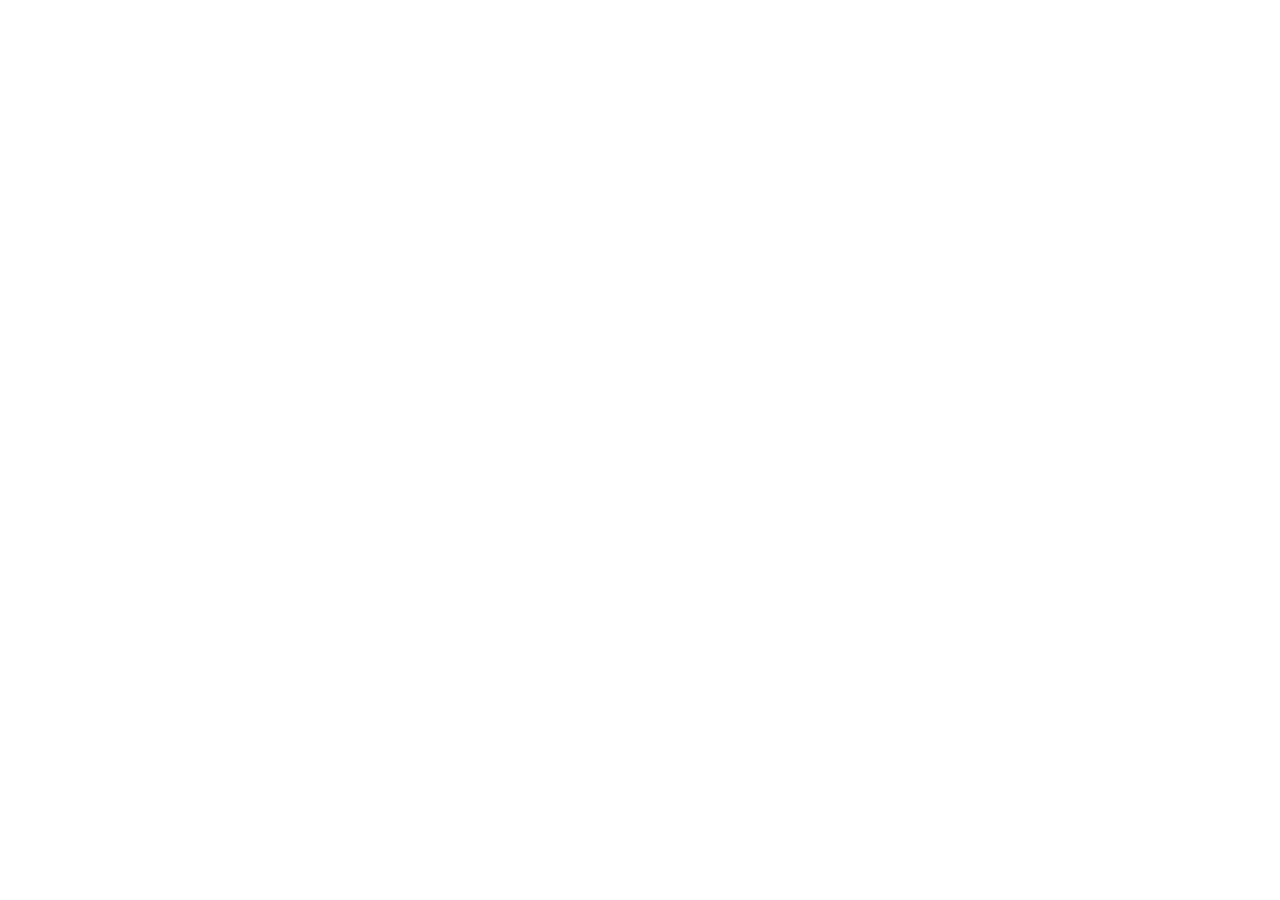
==== src/poster/index.html @ 7c21a337 "Add W7 code examples and midterm project files; update links in index.html" ====
<!doctype html>
<html lang="ko">
  <head>
    <meta charset="UTF-8" />
    <meta name="viewport" content="width=device-width, initial-scale=1.0" />
    <title>Document</title>
  </head>
  <body></body>
</html>
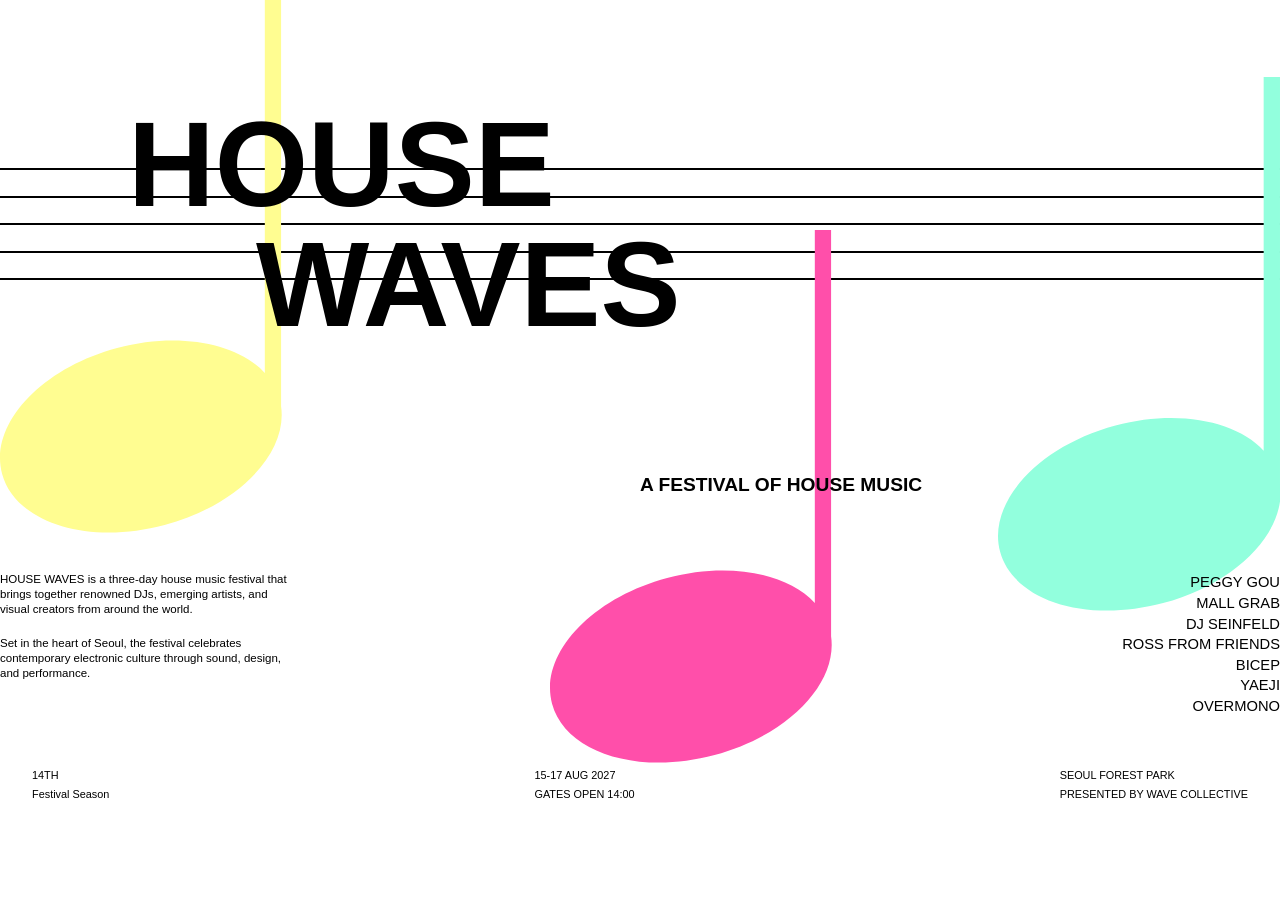
==== commit f6fd1d41: "Add festival poster layout and styles; update index.html title" ====
--- a/src/poster/index.html
+++ b/src/poster/index.html
@@ -3,7 +3,113 @@
   <head>
     <meta charset="UTF-8" />
     <meta name="viewport" content="width=device-width, initial-scale=1.0" />
-    <title>Document</title>
+    <link rel="stylesheet" href="./style.css" />
+    <title>HOUSE-WAVES</title>
   </head>
-  <body></body>
+
+  <body>
+    <main class="poster-container">
+      <!-- 모바일 메뉴 버튼 -->
+      <button
+        class="hamburger-btn"
+        aria-label="페스티벌 정보 열기"
+        aria-controls="festival-info"
+        aria-expanded="false"
+      >
+        <span class="mint-btn"></span>
+        <span class="yellow-btn"></span>
+        <span class="mint-btn"></span>
+      </button>
+
+      <!-- 1. 상단 그래픽 -->
+      <header class="graphic-section">
+        <!-- 오선과 타이틀을 하나로 묶는 그룹 -->
+        <div class="title-group">
+          <!-- 검은색 오선 그래픽 -->
+          <div class="music-lines" aria-hidden="true">
+            <span></span>
+            <span></span>
+            <span></span>
+            <span></span>
+            <span></span>
+          </div>
+
+          <!-- 메인 타이틀 -->
+          <div class="title-text">
+            <h1 class="title-house">HOUSE</h1>
+            <h2 class="title-waves">WAVES</h2>
+          </div>
+        </div>
+
+        <!-- 배경 음표 그래픽 -->
+        <img class="yellow-note" src="./yellow-note.svg" alt="" />
+        <img class="pink-note" src="./pink-note.svg" alt="" />
+        <img class="mint-note" src="./mint-note.svg" alt="" />
+      </header>
+
+      <!-- 2. 하단 본문 -->
+      <section class="content" id="festival-info">
+        <!-- 서브 타이틀 -->
+        <h2 class="subtitle">A FESTIVAL OF HOUSE MUSIC</h2>
+
+        <!-- 상세 설명과 출연진 -->
+        <div class="content-box">
+          <!-- 페스티벌 설명 -->
+          <div class="festival-desc">
+            <p>
+              HOUSE WAVES is a three-day house music festival that brings
+              together renowned DJs, emerging artists, and visual creators from
+              around the world.
+            </p>
+
+            <p>
+              Set in the heart of Seoul, the festival celebrates contemporary
+              electronic culture through sound, design, and performance.
+            </p>
+          </div>
+
+          <!-- 출연 아티스트 -->
+          <ul class="artists-list">
+            <li>PEGGY GOU</li>
+            <li>MALL GRAB</li>
+            <li>DJ SEINFELD</li>
+            <li>ROSS FROM FRIENDS</li>
+            <li>BICEP</li>
+            <li>YAEJI</li>
+            <li>OVERMONO</li>
+          </ul>
+        </div>
+      </section>
+
+      <!-- 3. 하단 메타 정보 -->
+      <footer class="meta-footer">
+        <div class="meta-item">
+          <span>14TH</span>
+          <span>Festival Season</span>
+        </div>
+
+        <div class="meta-item">
+          <span>15-17 AUG 2027</span>
+          <span>GATES OPEN 14:00</span>
+        </div>
+
+        <div class="meta-item">
+          <span>SEOUL FOREST PARK</span>
+          <span>PRESENTED BY WAVE COLLECTIVE</span>
+        </div>
+      </footer>
+    </main>
+
+    <!-- 모바일 메뉴에서 열리는 정보 창 -->
+    <script>
+      const menuButton = document.querySelector(".hamburger-btn");
+      const festivalInfo = document.querySelector("#festival-info");
+
+      menuButton.addEventListener("click", function () {
+        const isOpen = festivalInfo.classList.toggle("is-open");
+
+        menuButton.setAttribute("aria-expanded", isOpen);
+      });
+    </script>
+  </body>
 </html>
--- a/src/poster/style.css
+++ b/src/poster/style.css
@@ -0,0 +1,592 @@
+/* ========================================
+   1. 기본 설정
+======================================== */
+
+/* 모든 요소의 크기에 padding과 border를 포함 */
+* {
+  box-sizing: border-box;
+}
+
+/* rem 단위의 기준 글자 크기 */
+html {
+  font-size: 1rem;
+}
+
+/* 브라우저 기본 여백 제거 및 기본 글꼴 설정 */
+body {
+  margin: 0;
+  font-family: Arial;
+  color: #000;
+}
+
+/* ========================================
+   2. 포스터 전체 영역
+======================================== */
+
+.poster-container {
+  width: 100%; /* 화면 너비 전체 사용 */
+  height: 100vh; /* 화면 높이만큼 포스터 영역 설정 */
+  position: relative; /* 내부 요소의 위치를 고정 */
+  overflow: hidden; /* 포스터 영역 밖으로 나간 요소 숨김 */
+  background-color: #fff;
+
+  /* 전체 포스터의 12열 Grid 구성 */
+  display: grid;
+  grid-template-columns: repeat(
+    12,
+    minmax(0, 1fr)
+  ); /* 가로줄을 똑같은 크기의 12개 칸으로 쪼갬 ( 똑같은 규칙을 12번 반복) */
+  grid-template-rows: minmax(
+    0,
+    1fr
+  ); /* 세로 방향으로는 행을 1개만 만들되(1fr), 내용물 크기에 따라 유연하게 늘어나거나 줄어들 수 있도록 최소 크기를 0, 기본 비율을 1fr로 잡아준 */
+
+  /* 태블릿 */
+  @media (width <= 50rem) {
+    grid-template-columns: repeat(12, minmax(0, 1fr));
+    /* 가로 폭이 50rem (약 800px) 이하로 줄어들 때 그리드는 유지 */
+  }
+
+  /* 모바일 */
+  @media (width <= 23.4375rem) {
+    grid-template-columns: repeat(12, minmax(0, 1fr));
+    /* 가로 폭이 23.4375rem (약 375px) 이하로 줄어들 때 그리드는 유지 */
+  }
+}
+
+/* ========================================
+   3. 상단 그래픽 영역
+======================================== */
+
+.graphic-section {
+  grid-column: 1 / -1; /* Grid 전체 열(첫번째 열부터 마지막 열까지) 차지 */
+  grid-row: 1; /* 첫 번째 행에 배치 */
+
+  position: relative; /* 내부 음표와 타이틀의 위치를 고정 */
+  width: 100%;
+  height: 100%; /* 부모가 가진 높이를 가득 채움 */
+  min-width: 0; /* 화면이 좁아지면 내용이 찌그러지더라도 부모 상자 크기에 맞춰서 유연하게 줄어듦 */
+  overflow: hidden; /* 상자 크기를 벗어나는 내용물을 화면에 보여주지 말고 숨김 */
+
+  /* 태블릿 */
+  @media (width <= 50rem) {
+    grid-column: 1 / -1;
+    /* 1번 칸부터 마지막(-1) 칸까지 가로 공간 전체를 혼자서 꽉 채워 씀 */
+  }
+
+  /* 모바일 */
+  @media (width <= 23.4375rem) {
+    grid-column: 1 / -1;
+    /* 모그리드 가로 전체(처음부터 끝까지)를 가득 채워 씀 */
+  }
+}
+
+/* ========================================
+   4. 타이틀 그룹
+======================================== */
+.title-group {
+  position: absolute;
+
+  width: 100%;
+  height: 30vw;
+
+  display: grid;
+  grid-template-columns: repeat(12, minmax(0, 1fr));
+  grid-template-rows: 1fr;
+
+  /* 데스크탑 */
+  @media (max-width: 90rem) {
+    top: 2rem;
+  }
+
+  /* 태블릿 */
+  @media (width <= 50rem) {
+    top: 3.5rem;
+  }
+
+  /* 모바일 */
+  @media (width <= 23.4375rem) {
+    top: 5rem;
+  }
+}
+
+/* ========================================
+   5. 오선지
+======================================== */
+.music-lines {
+  grid-column: 1 / -1; /* Grid의 첫 번째 열부터 마지막 열까지 전체 너비 차지 */
+  grid-row: 1; /* Grid의 첫 번째 행에 배치 */
+  width: 100%; /* 부모 영역의 가로 너비를 전부 사용 */
+
+  align-self: center; /* Grid 영역 안에서 오선지 묶음을 세로 중앙에 배치 */
+
+  display: flex; /* 오선지 다섯 줄을 Flexbox로 배치 */
+  flex-direction: column; /* 다섯 줄을 가로 방향이 아닌 세로 방향으로 나열 */
+  justify-content: space-between; /* 다섯 줄 사이의 간격을 균등하게 분배 */
+  z-index: 1; /* 타이틀보다 뒤쪽에 배치 */
+  height: 7rem;
+
+  /* 테블릿 */
+  @media (width <= 50rem) {
+    height: 6rem; /* 오선지 높이 변경 */
+  }
+
+  /* 모바일 */
+  @media (width <= 23.4375rem) {
+    height: 5rem; /* 오선지 높이 변경 */
+  }
+}
+
+/* 오선지 각각의 선 */
+.music-lines span {
+  display: block;
+  width: 100%;
+  height: 2px;
+  background-color: #000;
+}
+
+/* ========================================
+   6. 메인 타이틀 텍스트
+======================================== */
+
+/* HOUSE와 WAVES를 묶는 전체 영역 */
+.title-text {
+  position: absolute; /* Grid 배치 흐름에서 분리 */
+  top: 50%; /* 부모 영역의 세로 중앙 */
+  left: 10%; /* 부모 영역의 왼쪽에 맞춤 */
+  transform: translateY(-50%); /* 타이틀 자체 높이의 절반만큼 위로 이동 */
+
+  z-index: 5; /* 오선지보다 앞쪽에 배치 */
+  width: 100%; /* 부모 영역의 전체 너비 사용 */
+
+  display: flex; /* 내부 타이틀을 Flexbox로 배치 */
+  flex-direction: column; /* HOUSE와 WAVES를 세로로 나열 */
+  align-items: flex-start; /* 왼쪽을 기준으로 정렬 */
+  gap: 0; /* 두 타이틀 사이의 세로 간격 고정 */
+
+  /* 모바일 */
+  @media (width <= 23.4375rem) {
+    left: 50%;
+    transform: translate(-50%, -50%);
+    align-items: center;
+    text-align: center;
+    gap: 0.2rem;
+  }
+}
+
+/* HOUSE 타이틀 */
+.title-house {
+  margin: 0;
+  font-family: Arial, sans-serif;
+  font-weight: 700;
+  font-size: 7.5rem;
+
+  line-height: 1;
+
+  /* 태블릿 */
+  @media (width <= 50rem) {
+    font-size: 5rem;
+  }
+
+  /* 모바일 */
+  @media (width <= 23.4375rem) {
+    font-size: 4rem;
+  }
+}
+
+/* WAVES 타이틀 */
+.title-waves {
+  margin: 0;
+  font-family: Arial, sans-serif;
+  font-weight: 700;
+  font-size: 7.5rem;
+
+  line-height: 1;
+  margin-left: 8rem; /* HOUSE를 기준으로 오른쪽 이동 */
+
+  /* 태블릿 */
+  @media (width <= 50rem) {
+    font-size: 5rem;
+  }
+
+  /* 모바일 */
+  @media (width <= 23.4375rem) {
+    font-size: 4rem;
+    margin-left: 0;
+  }
+}
+
+/* ========================================
+   7. 노란색 음표
+======================================== */
+.yellow-note {
+  position: absolute; /* 그래픽 영역 기준으로 배치 */
+  top: 0;
+  left: 0;
+
+  width: 22%;
+  height: auto; /* 이미지 원본 비율 유지 */
+
+  z-index: 2; /* 타이틀보다 뒤에 배치 */
+
+  /* 태블릿 */
+  @media (width <= 50rem) {
+    width: 39%;
+    left: 0;
+    top: 0;
+  }
+
+  /* 모바일에서는 숨김 */
+  @media (width <= 23.4375rem) {
+    display: none;
+  }
+}
+
+/* ========================================
+   8. 분홍색 음표
+======================================== */
+.pink-note {
+  position: absolute;
+  top: 18vw;
+  right: 35%;
+
+  width: 22%;
+  height: auto;
+
+  z-index: 2;
+
+  /* 태블릿 */
+  @media (width <= 50rem) {
+    width: 40%;
+    right: 0;
+    top: 25vw;
+  }
+
+  /* 모바일 */
+  @media (width <= 23.4375rem) {
+    width: 85%;
+    top: 20vw;
+    left: 50%;
+    transform: translateX(-50%);
+  }
+}
+
+/* ========================================
+   9. 민트색 음표
+======================================== */
+
+.mint-note {
+  position: absolute;
+  top: 6vw;
+  right: 0;
+
+  width: 22%;
+  height: auto;
+
+  z-index: 2;
+
+  /* 태블릿에서는 숨김 */
+  @media (width <= 50rem) {
+    display: none;
+  }
+
+  /* 모바일에서도 숨김 */
+  @media (width <= 23.4375rem) {
+    display: none;
+  }
+}
+
+/* ========================================
+   10. 본문 전체 영역
+======================================== */
+
+.content {
+  position: absolute; /* 포스터 전체를 기준으로 배치 */
+  top: 37vw; /* 화면 높이가 아닌 너비 기준 위치 */
+  left: 0;
+
+  width: 100%;
+
+  /* 본문 영역을 12열 Grid로 구성 */
+  display: grid;
+  grid-template-columns: repeat(12, minmax(0, 1fr));
+
+  z-index: 6;
+  pointer-events: none; /* 기본 상태에서 마우스 이벤트 차단 */
+
+  /* 태블릿 */
+  @media (width <= 50rem) {
+    top: 62vw;
+  }
+
+  /* 모바일에서는 기본적으로 본문 숨김 */
+  @media (width <= 23.4375rem) {
+    display: none;
+  }
+
+  /* 햄버거 버튼을 눌렀을 때 정보창 표시 */
+  &.is-open {
+    @media (width <= 23.4375rem) {
+      display: grid;
+
+      position: absolute;
+      top: 65vw;
+      left: 5%;
+
+      width: 90%;
+      padding: 1rem;
+
+      background-color: #fff;
+
+      grid-template-columns: 1fr;
+      z-index: 10;
+
+      pointer-events: auto; /* 열린 정보창에서는 마우스 이벤트 허용 */
+    }
+  }
+
+  /* 정보창이 열렸을 때 서브 타이틀 숨김 */
+  &.is-open .subtitle {
+    @media (width <= 23.4375rem) {
+      display: none;
+    }
+  }
+
+  /* 정보창이 열렸을 때 설명과 아티스트 세로 정렬 */
+  &.is-open .content-box {
+    @media (width <= 23.4375rem) {
+      display: flex;
+      flex-direction: column;
+      gap: 1rem;
+
+      margin: 0;
+    }
+  }
+
+  /* 정보창이 열렸을 때 페스티벌 설명 표시 */
+  &.is-open .festival-desc {
+    @media (width <= 23.4375rem) {
+      display: block;
+      font-size: 0.7rem;
+    }
+  }
+
+  /* 정보창이 열렸을 때 아티스트 왼쪽 정렬 */
+  &.is-open .artists-list {
+    @media (width <= 23.4375rem) {
+      align-items: flex-start;
+      font-size: 0.8rem;
+    }
+  }
+}
+
+/* ========================================
+   11. 서브 타이틀
+======================================== */
+
+.subtitle {
+  grid-column: 7 / 13; /* 7번째 열부터 마지막 열까지 */
+  grid-row: 1;
+
+  margin: 0;
+
+  font-size: clamp(0.9rem, 1.5vw, 1.4rem);
+  font-weight: 800;
+
+  white-space: nowrap; /* 문구 줄바꿈 방지 */
+
+  /* 태블릿 */
+  @media (width <= 50rem) {
+    grid-column: 6 / 13;
+    font-size: clamp(0.7rem, 1.8vw, 1rem);
+  }
+}
+
+/* ========================================
+   12. 본문 설명 + 아티스트 전체 영역
+======================================== */
+
+.content-box {
+  grid-column: 1 / 13; /* Grid 전체 열 차지 */
+  grid-row: 2;
+
+  margin-top: 6vw; /* 서브 타이틀과의 세로 간격 */
+
+  display: grid;
+  grid-template-columns: minmax(0, 1fr) minmax(0, 1fr);
+
+  column-gap: 10%; /* 설명과 아티스트 사이 간격 */
+
+  align-items: start; /* 두 영역의 위쪽 기준 정렬 */
+
+  /* 태블릿 */
+  @media (width <= 50rem) {
+    margin-top: 4vw;
+    grid-template-columns: minmax(0, 1fr);
+  }
+}
+
+/* ========================================
+   13. 페스티벌 설명
+======================================== */
+
+.festival-desc {
+  grid-column: 1; /* 첫 번째 열에 배치 */
+
+  max-width: 45ch; /* 본문 가독성을 위한 최대 너비 */
+
+  font-size: clamp(0.65rem, 0.9vw, 0.85rem);
+  line-height: 1.3; /* 본문 줄 간격 */
+
+  /* 태블릿에서는 본문 설명 숨김 */
+  @media (width <= 50rem) {
+    display: none;
+  }
+}
+
+/* 설명 문단 사이의 간격 */
+.festival-desc p {
+  margin: 0 0 1.2rem;
+}
+
+/* ========================================
+   14. 아티스트 목록
+======================================== */
+
+.artists-list {
+  grid-column: 2; /* 두 번째 열에 배치 */
+
+  margin: 0;
+  padding: 0;
+
+  list-style: none; /* 기본 목록 기호 제거 */
+
+  display: flex;
+  flex-direction: column; /* 아티스트를 세로로 정렬 */
+  align-items: flex-end; /* 오른쪽 끝 기준 정렬 */
+
+  font-size: clamp(0.8rem, 1.15vw, 1.1rem);
+  line-height: 1.4;
+
+  /* 태블릿 */
+  @media (width <= 50rem) {
+    grid-column: 1 / -1; /* 전체 열 사용 */
+    font-size: clamp(0.8rem, 1.8vw, 1rem);
+  }
+}
+
+/* ========================================
+   15. 하단 메타 정보 전체 영역
+======================================== */
+
+.meta-footer {
+  position: absolute; /* 포스터 전체를 기준으로 배치 */
+  top: 60vw; /* 화면 높이와 독립적인 위치 */
+  left: 0;
+
+  width: 100%;
+  padding: 0 2.5%;
+
+  display: flex; /* 세 개의 정보 영역 가로 정렬 */
+  justify-content: space-between;
+  align-items: flex-start;
+
+  z-index: 7;
+
+  /* 태블릿 */
+  @media (width <= 50rem) {
+    top: 95vw;
+
+    padding: 0 5%;
+
+    flex-direction: column; /* 메타 정보를 세로로 정렬 */
+    align-items: flex-start;
+    justify-content: flex-start;
+
+    gap: 1rem;
+  }
+
+  /* 모바일 */
+  @media (width <= 23.4375rem) {
+    top: 105vw;
+
+    padding: 0 5%;
+
+    flex-direction: column;
+    align-items: flex-start;
+
+    gap: 1rem;
+  }
+}
+
+/* ========================================
+   16. 메타 정보 개별 항목
+======================================== */
+
+.meta-item {
+  display: flex;
+  flex-direction: column; /* 항목 안의 두 문장을 세로 정렬 */
+  gap: 0.3rem;
+
+  font-size: clamp(0.65rem, 0.85vw, 0.8rem);
+  line-height: 1.3;
+
+  /* 태블릿 */
+  @media (width <= 50rem) {
+    font-size: 0.65rem;
+  }
+
+  /* 모바일 */
+  @media (width <= 23.4375rem) {
+    font-size: 0.6rem;
+  }
+}
+
+/* ========================================
+   17. 햄버거 메뉴 버튼
+======================================== */
+
+.hamburger-btn {
+  display: none; /* 데스크탑과 태블릿에서는 숨김 */
+
+  border: 0;
+  padding: 0;
+  background: none;
+
+  /* 모바일에서만 표시 */
+  @media (width <= 23.4375rem) {
+    display: flex;
+
+    position: absolute;
+    top: 3vw;
+    right: 5%;
+
+    flex-direction: row; /* 버튼 장식을 가로로 정렬 */
+    gap: 0.15rem;
+
+    z-index: 20;
+  }
+}
+
+/* ========================================
+   18. 햄버거 버튼 장식
+======================================== */
+
+/* 민트색과 노란색 원의 공통 크기 */
+.mint-btn,
+.yellow-btn {
+  display: block;
+  width: 0.5rem;
+  height: 0.5rem;
+  border-radius: 50%; /* 원형으로 만들기 */
+}
+
+/* 민트색 원 */
+.mint-btn {
+  background-color: #8ff5d5;
+}
+
+/* 노란색 원 */
+.yellow-btn {
+  background-color: #ffff80;
+}
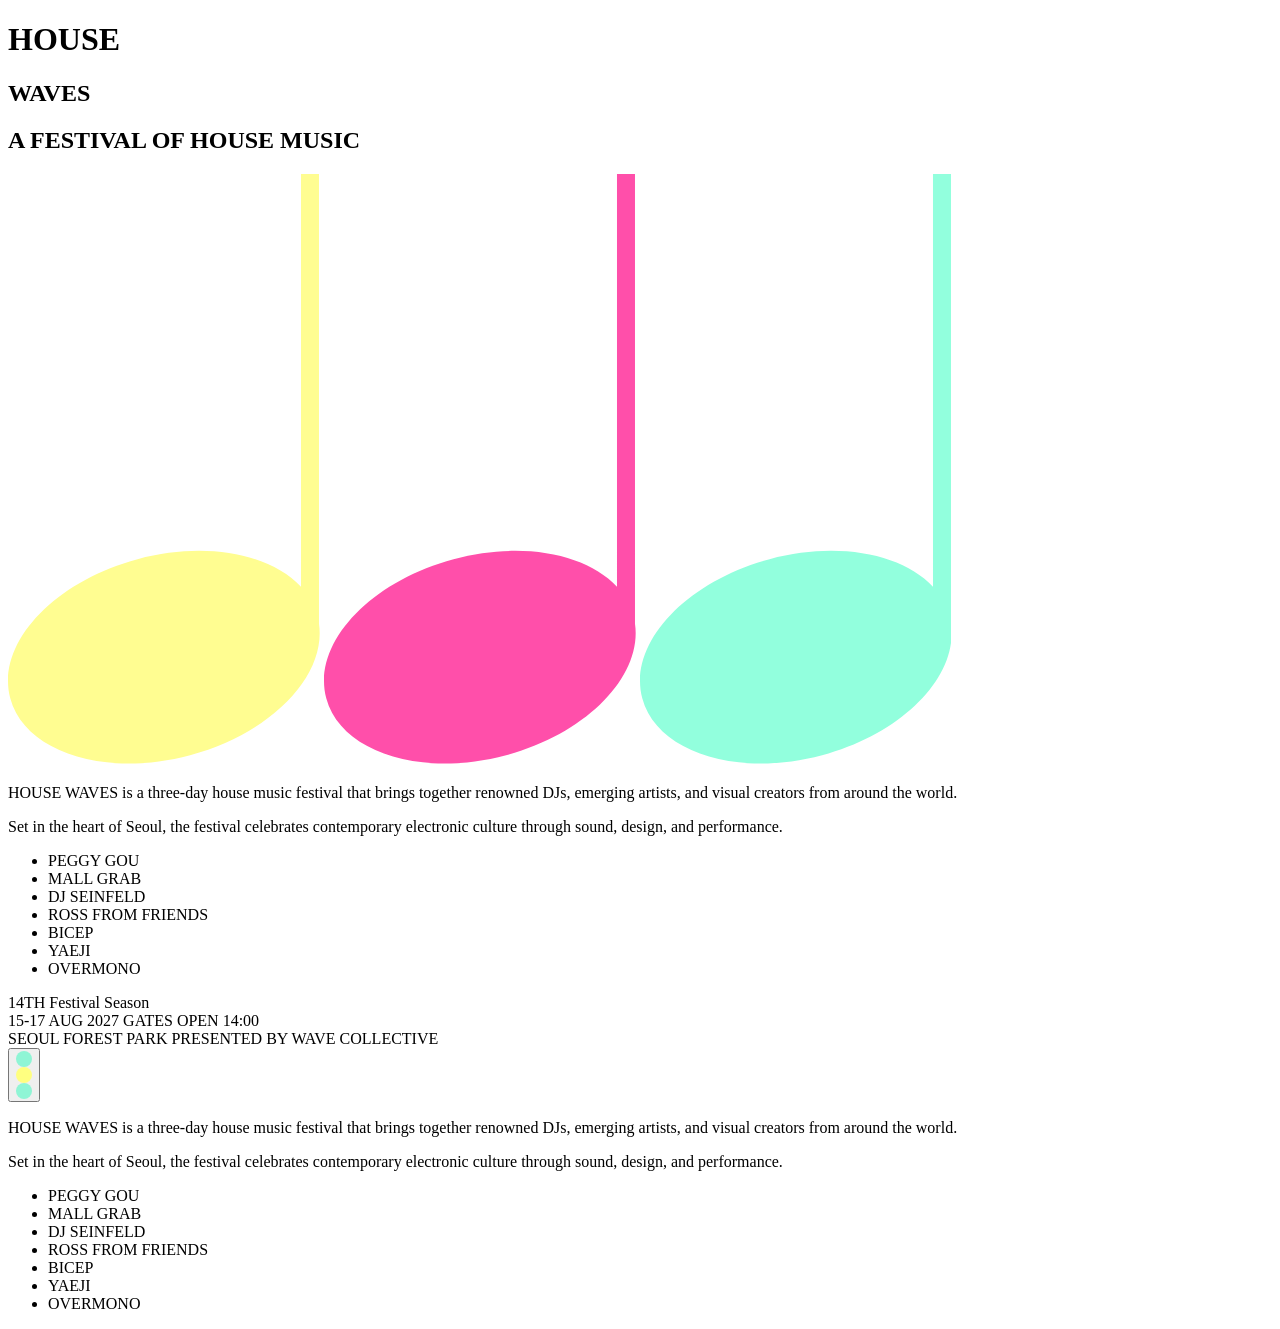
==== commit 9dc22f24: "Refactor festival information layout; add detailed description and artist list" ====
--- a/src/poster/index.html
+++ b/src/poster/index.html
@@ -9,18 +9,6 @@
 
   <body>
     <main class="poster-container">
-      <!-- 모바일 메뉴 버튼 -->
-      <button
-        class="hamburger-btn"
-        aria-label="페스티벌 정보 열기"
-        aria-controls="festival-info"
-        aria-expanded="false"
-      >
-        <span class="mint-btn"></span>
-        <span class="yellow-btn"></span>
-        <span class="mint-btn"></span>
-      </button>
-
       <!-- 1. 상단 그래픽 -->
       <header class="graphic-section">
         <!-- 오선과 타이틀을 하나로 묶는 그룹 -->
@@ -39,6 +27,9 @@
             <h1 class="title-house">HOUSE</h1>
             <h2 class="title-waves">WAVES</h2>
           </div>
+
+          <!-- 서브 타이틀 -->
+          <h2 class="subtitle">A FESTIVAL OF HOUSE MUSIC</h2>
         </div>
 
         <!-- 배경 음표 그래픽 -->
@@ -48,10 +39,7 @@
       </header>
 
       <!-- 2. 하단 본문 -->
-      <section class="content" id="festival-info">
-        <!-- 서브 타이틀 -->
-        <h2 class="subtitle">A FESTIVAL OF HOUSE MUSIC</h2>
-
+      <section class="content">
         <!-- 상세 설명과 출연진 -->
         <div class="content-box">
           <!-- 페스티벌 설명 -->
@@ -98,8 +86,47 @@
           <span>PRESENTED BY WAVE COLLECTIVE</span>
         </div>
       </footer>
+
+      <!-- 모바일 메뉴 버튼 -->
+      <button
+        class="hamburger-btn"
+        aria-label="페스티벌 정보 열기"
+        aria-controls="festival-info"
+        aria-expanded="false"
+      >
+        <span class="mint-btn"></span>
+        <span class="yellow-btn"></span>
+        <span class="mint-btn"></span>
+      </button>
+
+      <!-- 모바일 메뉴에서 열리는 정보 창 -->
+      <div id="festival-info">
+        <!-- 페스티벌 설명 -->
+        <div class="festival-desc">
+          <p>
+            HOUSE WAVES is a three-day house music festival that brings together
+            renowned DJs, emerging artists, and visual creators from around the
+            world.
+          </p>
+
+          <p>
+            Set in the heart of Seoul, the festival celebrates contemporary
+            electronic culture through sound, design, and performance.
+          </p>
+        </div>
+
+        <!-- 출연 아티스트 -->
+        <ul class="artists-list">
+          <li>PEGGY GOU</li>
+          <li>MALL GRAB</li>
+          <li>DJ SEINFELD</li>
+          <li>ROSS FROM FRIENDS</li>
+          <li>BICEP</li>
+          <li>YAEJI</li>
+          <li>OVERMONO</li>
+        </ul>
+      </div>
     </main>
-
     <!-- 모바일 메뉴에서 열리는 정보 창 -->
     <script>
       const menuButton = document.querySelector(".hamburger-btn");
--- a/src/poster/style.css
+++ b/src/poster/style.css
@@ -1,584 +1,10 @@
-/* ========================================
-   1. 기본 설정
-======================================== */
-
-/* 모든 요소의 크기에 padding과 border를 포함 */
-* {
-  box-sizing: border-box;
-}
-
-/* rem 단위의 기준 글자 크기 */
-html {
-  font-size: 1rem;
-}
-
-/* 브라우저 기본 여백 제거 및 기본 글꼴 설정 */
-body {
-  margin: 0;
-  font-family: Arial;
-  color: #000;
-}
-
-/* ========================================
-   2. 포스터 전체 영역
-======================================== */
-
-.poster-container {
-  width: 100%; /* 화면 너비 전체 사용 */
-  height: 100vh; /* 화면 높이만큼 포스터 영역 설정 */
-  position: relative; /* 내부 요소의 위치를 고정 */
-  overflow: hidden; /* 포스터 영역 밖으로 나간 요소 숨김 */
-  background-color: #fff;
-
-  /* 전체 포스터의 12열 Grid 구성 */
-  display: grid;
-  grid-template-columns: repeat(
-    12,
-    minmax(0, 1fr)
-  ); /* 가로줄을 똑같은 크기의 12개 칸으로 쪼갬 ( 똑같은 규칙을 12번 반복) */
-  grid-template-rows: minmax(
-    0,
-    1fr
-  ); /* 세로 방향으로는 행을 1개만 만들되(1fr), 내용물 크기에 따라 유연하게 늘어나거나 줄어들 수 있도록 최소 크기를 0, 기본 비율을 1fr로 잡아준 */
-
-  /* 태블릿 */
-  @media (width <= 50rem) {
-    grid-template-columns: repeat(12, minmax(0, 1fr));
-    /* 가로 폭이 50rem (약 800px) 이하로 줄어들 때 그리드는 유지 */
-  }
-
-  /* 모바일 */
-  @media (width <= 23.4375rem) {
-    grid-template-columns: repeat(12, minmax(0, 1fr));
-    /* 가로 폭이 23.4375rem (약 375px) 이하로 줄어들 때 그리드는 유지 */
-  }
-}
-
-/* ========================================
-   3. 상단 그래픽 영역
-======================================== */
-
-.graphic-section {
-  grid-column: 1 / -1; /* Grid 전체 열(첫번째 열부터 마지막 열까지) 차지 */
-  grid-row: 1; /* 첫 번째 행에 배치 */
-
-  position: relative; /* 내부 음표와 타이틀의 위치를 고정 */
-  width: 100%;
-  height: 100%; /* 부모가 가진 높이를 가득 채움 */
-  min-width: 0; /* 화면이 좁아지면 내용이 찌그러지더라도 부모 상자 크기에 맞춰서 유연하게 줄어듦 */
-  overflow: hidden; /* 상자 크기를 벗어나는 내용물을 화면에 보여주지 말고 숨김 */
-
-  /* 태블릿 */
-  @media (width <= 50rem) {
-    grid-column: 1 / -1;
-    /* 1번 칸부터 마지막(-1) 칸까지 가로 공간 전체를 혼자서 꽉 채워 씀 */
-  }
-
-  /* 모바일 */
-  @media (width <= 23.4375rem) {
-    grid-column: 1 / -1;
-    /* 모그리드 가로 전체(처음부터 끝까지)를 가득 채워 씀 */
-  }
-}
-
-/* ========================================
-   4. 타이틀 그룹
-======================================== */
-.title-group {
-  position: absolute;
-
-  width: 100%;
-  height: 30vw;
-
-  display: grid;
-  grid-template-columns: repeat(12, minmax(0, 1fr));
-  grid-template-rows: 1fr;
-
-  /* 데스크탑 */
-  @media (max-width: 90rem) {
-    top: 2rem;
-  }
-
-  /* 태블릿 */
-  @media (width <= 50rem) {
-    top: 3.5rem;
-  }
-
-  /* 모바일 */
-  @media (width <= 23.4375rem) {
-    top: 5rem;
-  }
-}
-
-/* ========================================
-   5. 오선지
-======================================== */
-.music-lines {
-  grid-column: 1 / -1; /* Grid의 첫 번째 열부터 마지막 열까지 전체 너비 차지 */
-  grid-row: 1; /* Grid의 첫 번째 행에 배치 */
-  width: 100%; /* 부모 영역의 가로 너비를 전부 사용 */
-
-  align-self: center; /* Grid 영역 안에서 오선지 묶음을 세로 중앙에 배치 */
-
-  display: flex; /* 오선지 다섯 줄을 Flexbox로 배치 */
-  flex-direction: column; /* 다섯 줄을 가로 방향이 아닌 세로 방향으로 나열 */
-  justify-content: space-between; /* 다섯 줄 사이의 간격을 균등하게 분배 */
-  z-index: 1; /* 타이틀보다 뒤쪽에 배치 */
-  height: 7rem;
-
-  /* 테블릿 */
-  @media (width <= 50rem) {
-    height: 6rem; /* 오선지 높이 변경 */
-  }
-
-  /* 모바일 */
-  @media (width <= 23.4375rem) {
-    height: 5rem; /* 오선지 높이 변경 */
-  }
-}
-
-/* 오선지 각각의 선 */
-.music-lines span {
-  display: block;
-  width: 100%;
-  height: 2px;
-  background-color: #000;
-}
-
-/* ========================================
-   6. 메인 타이틀 텍스트
-======================================== */
-
-/* HOUSE와 WAVES를 묶는 전체 영역 */
-.title-text {
-  position: absolute; /* Grid 배치 흐름에서 분리 */
-  top: 50%; /* 부모 영역의 세로 중앙 */
-  left: 10%; /* 부모 영역의 왼쪽에 맞춤 */
-  transform: translateY(-50%); /* 타이틀 자체 높이의 절반만큼 위로 이동 */
-
-  z-index: 5; /* 오선지보다 앞쪽에 배치 */
-  width: 100%; /* 부모 영역의 전체 너비 사용 */
-
-  display: flex; /* 내부 타이틀을 Flexbox로 배치 */
-  flex-direction: column; /* HOUSE와 WAVES를 세로로 나열 */
-  align-items: flex-start; /* 왼쪽을 기준으로 정렬 */
-  gap: 0; /* 두 타이틀 사이의 세로 간격 고정 */
-
-  /* 모바일 */
-  @media (width <= 23.4375rem) {
-    left: 50%;
-    transform: translate(-50%, -50%);
-    align-items: center;
-    text-align: center;
-    gap: 0.2rem;
-  }
-}
-
-/* HOUSE 타이틀 */
-.title-house {
-  margin: 0;
-  font-family: Arial, sans-serif;
-  font-weight: 700;
-  font-size: 7.5rem;
-
-  line-height: 1;
-
-  /* 태블릿 */
-  @media (width <= 50rem) {
-    font-size: 5rem;
-  }
-
-  /* 모바일 */
-  @media (width <= 23.4375rem) {
-    font-size: 4rem;
-  }
-}
-
-/* WAVES 타이틀 */
-.title-waves {
-  margin: 0;
-  font-family: Arial, sans-serif;
-  font-weight: 700;
-  font-size: 7.5rem;
-
-  line-height: 1;
-  margin-left: 8rem; /* HOUSE를 기준으로 오른쪽 이동 */
-
-  /* 태블릿 */
-  @media (width <= 50rem) {
-    font-size: 5rem;
-  }
-
-  /* 모바일 */
-  @media (width <= 23.4375rem) {
-    font-size: 4rem;
-    margin-left: 0;
-  }
-}
-
-/* ========================================
-   7. 노란색 음표
-======================================== */
-.yellow-note {
-  position: absolute; /* 그래픽 영역 기준으로 배치 */
-  top: 0;
-  left: 0;
-
-  width: 22%;
-  height: auto; /* 이미지 원본 비율 유지 */
-
-  z-index: 2; /* 타이틀보다 뒤에 배치 */
-
-  /* 태블릿 */
-  @media (width <= 50rem) {
-    width: 39%;
-    left: 0;
-    top: 0;
-  }
-
-  /* 모바일에서는 숨김 */
-  @media (width <= 23.4375rem) {
-    display: none;
-  }
-}
-
-/* ========================================
-   8. 분홍색 음표
-======================================== */
-.pink-note {
-  position: absolute;
-  top: 18vw;
-  right: 35%;
-
-  width: 22%;
-  height: auto;
-
-  z-index: 2;
-
-  /* 태블릿 */
-  @media (width <= 50rem) {
-    width: 40%;
-    right: 0;
-    top: 25vw;
-  }
-
-  /* 모바일 */
-  @media (width <= 23.4375rem) {
-    width: 85%;
-    top: 20vw;
-    left: 50%;
-    transform: translateX(-50%);
-  }
-}
-
-/* ========================================
-   9. 민트색 음표
-======================================== */
-
-.mint-note {
-  position: absolute;
-  top: 6vw;
-  right: 0;
-
-  width: 22%;
-  height: auto;
-
-  z-index: 2;
-
-  /* 태블릿에서는 숨김 */
-  @media (width <= 50rem) {
-    display: none;
-  }
-
-  /* 모바일에서도 숨김 */
-  @media (width <= 23.4375rem) {
-    display: none;
-  }
-}
-
-/* ========================================
-   10. 본문 전체 영역
-======================================== */
-
-.content {
-  position: absolute; /* 포스터 전체를 기준으로 배치 */
-  top: 37vw; /* 화면 높이가 아닌 너비 기준 위치 */
-  left: 0;
-
-  width: 100%;
-
-  /* 본문 영역을 12열 Grid로 구성 */
-  display: grid;
-  grid-template-columns: repeat(12, minmax(0, 1fr));
-
-  z-index: 6;
-  pointer-events: none; /* 기본 상태에서 마우스 이벤트 차단 */
-
-  /* 태블릿 */
-  @media (width <= 50rem) {
-    top: 62vw;
-  }
-
-  /* 모바일에서는 기본적으로 본문 숨김 */
-  @media (width <= 23.4375rem) {
-    display: none;
-  }
-
-  /* 햄버거 버튼을 눌렀을 때 정보창 표시 */
-  &.is-open {
-    @media (width <= 23.4375rem) {
-      display: grid;
-
-      position: absolute;
-      top: 65vw;
-      left: 5%;
-
-      width: 90%;
-      padding: 1rem;
-
-      background-color: #fff;
-
-      grid-template-columns: 1fr;
-      z-index: 10;
-
-      pointer-events: auto; /* 열린 정보창에서는 마우스 이벤트 허용 */
-    }
-  }
-
-  /* 정보창이 열렸을 때 서브 타이틀 숨김 */
-  &.is-open .subtitle {
-    @media (width <= 23.4375rem) {
-      display: none;
-    }
-  }
-
-  /* 정보창이 열렸을 때 설명과 아티스트 세로 정렬 */
-  &.is-open .content-box {
-    @media (width <= 23.4375rem) {
-      display: flex;
-      flex-direction: column;
-      gap: 1rem;
-
-      margin: 0;
-    }
-  }
-
-  /* 정보창이 열렸을 때 페스티벌 설명 표시 */
-  &.is-open .festival-desc {
-    @media (width <= 23.4375rem) {
-      display: block;
-      font-size: 0.7rem;
-    }
-  }
-
-  /* 정보창이 열렸을 때 아티스트 왼쪽 정렬 */
-  &.is-open .artists-list {
-    @media (width <= 23.4375rem) {
-      align-items: flex-start;
-      font-size: 0.8rem;
-    }
-  }
-}
-
-/* ========================================
-   11. 서브 타이틀
-======================================== */
-
-.subtitle {
-  grid-column: 7 / 13; /* 7번째 열부터 마지막 열까지 */
-  grid-row: 1;
-
-  margin: 0;
-
-  font-size: clamp(0.9rem, 1.5vw, 1.4rem);
-  font-weight: 800;
-
-  white-space: nowrap; /* 문구 줄바꿈 방지 */
-
-  /* 태블릿 */
-  @media (width <= 50rem) {
-    grid-column: 6 / 13;
-    font-size: clamp(0.7rem, 1.8vw, 1rem);
-  }
-}
-
-/* ========================================
-   12. 본문 설명 + 아티스트 전체 영역
-======================================== */
-
-.content-box {
-  grid-column: 1 / 13; /* Grid 전체 열 차지 */
-  grid-row: 2;
-
-  margin-top: 6vw; /* 서브 타이틀과의 세로 간격 */
-
-  display: grid;
-  grid-template-columns: minmax(0, 1fr) minmax(0, 1fr);
-
-  column-gap: 10%; /* 설명과 아티스트 사이 간격 */
-
-  align-items: start; /* 두 영역의 위쪽 기준 정렬 */
-
-  /* 태블릿 */
-  @media (width <= 50rem) {
-    margin-top: 4vw;
-    grid-template-columns: minmax(0, 1fr);
-  }
-}
-
-/* ========================================
-   13. 페스티벌 설명
-======================================== */
-
-.festival-desc {
-  grid-column: 1; /* 첫 번째 열에 배치 */
-
-  max-width: 45ch; /* 본문 가독성을 위한 최대 너비 */
-
-  font-size: clamp(0.65rem, 0.9vw, 0.85rem);
-  line-height: 1.3; /* 본문 줄 간격 */
-
-  /* 태블릿에서는 본문 설명 숨김 */
-  @media (width <= 50rem) {
-    display: none;
-  }
-}
-
-/* 설명 문단 사이의 간격 */
-.festival-desc p {
-  margin: 0 0 1.2rem;
-}
-
-/* ========================================
-   14. 아티스트 목록
-======================================== */
-
-.artists-list {
-  grid-column: 2; /* 두 번째 열에 배치 */
-
-  margin: 0;
-  padding: 0;
-
-  list-style: none; /* 기본 목록 기호 제거 */
-
-  display: flex;
-  flex-direction: column; /* 아티스트를 세로로 정렬 */
-  align-items: flex-end; /* 오른쪽 끝 기준 정렬 */
-
-  font-size: clamp(0.8rem, 1.15vw, 1.1rem);
-  line-height: 1.4;
-
-  /* 태블릿 */
-  @media (width <= 50rem) {
-    grid-column: 1 / -1; /* 전체 열 사용 */
-    font-size: clamp(0.8rem, 1.8vw, 1rem);
-  }
-}
-
-/* ========================================
-   15. 하단 메타 정보 전체 영역
-======================================== */
-
-.meta-footer {
-  position: absolute; /* 포스터 전체를 기준으로 배치 */
-  top: 60vw; /* 화면 높이와 독립적인 위치 */
-  left: 0;
-
-  width: 100%;
-  padding: 0 2.5%;
-
-  display: flex; /* 세 개의 정보 영역 가로 정렬 */
-  justify-content: space-between;
-  align-items: flex-start;
-
-  z-index: 7;
-
-  /* 태블릿 */
-  @media (width <= 50rem) {
-    top: 95vw;
-
-    padding: 0 5%;
-
-    flex-direction: column; /* 메타 정보를 세로로 정렬 */
-    align-items: flex-start;
-    justify-content: flex-start;
-
-    gap: 1rem;
-  }
-
-  /* 모바일 */
-  @media (width <= 23.4375rem) {
-    top: 105vw;
-
-    padding: 0 5%;
-
-    flex-direction: column;
-    align-items: flex-start;
-
-    gap: 1rem;
-  }
-}
-
-/* ========================================
-   16. 메타 정보 개별 항목
-======================================== */
-
-.meta-item {
-  display: flex;
-  flex-direction: column; /* 항목 안의 두 문장을 세로 정렬 */
-  gap: 0.3rem;
-
-  font-size: clamp(0.65rem, 0.85vw, 0.8rem);
-  line-height: 1.3;
-
-  /* 태블릿 */
-  @media (width <= 50rem) {
-    font-size: 0.65rem;
-  }
-
-  /* 모바일 */
-  @media (width <= 23.4375rem) {
-    font-size: 0.6rem;
-  }
-}
-
-/* ========================================
-   17. 햄버거 메뉴 버튼
-======================================== */
-
-.hamburger-btn {
-  display: none; /* 데스크탑과 태블릿에서는 숨김 */
-
-  border: 0;
-  padding: 0;
-  background: none;
-
-  /* 모바일에서만 표시 */
-  @media (width <= 23.4375rem) {
-    display: flex;
-
-    position: absolute;
-    top: 3vw;
-    right: 5%;
-
-    flex-direction: row; /* 버튼 장식을 가로로 정렬 */
-    gap: 0.15rem;
-
-    z-index: 20;
-  }
-}
-
-/* ========================================
-   18. 햄버거 버튼 장식
-======================================== */
-
 /* 민트색과 노란색 원의 공통 크기 */
 .mint-btn,
 .yellow-btn {
   display: block;
-  width: 0.5rem;
-  height: 0.5rem;
-  border-radius: 50%; /* 원형으로 만들기 */
+  width: 1rem;
+  height: 1rem;
+  border-radius: 100%; /* 원형으로 만들기 */
 }
 
 /* 민트색 원 */
